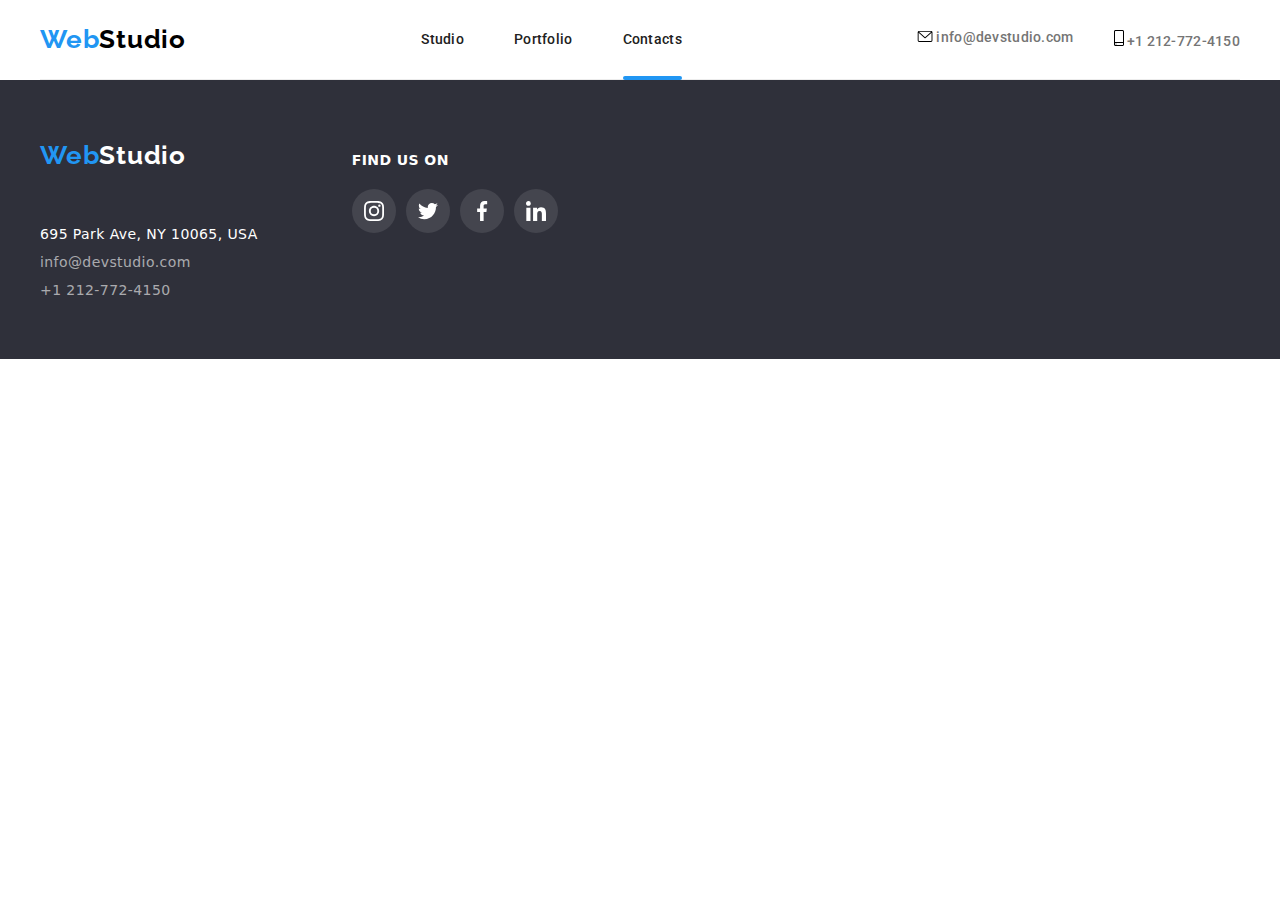
==== contacts.html @ 05b2d311 "commit-1" ====
<!DOCTYPE html>
<html lang="en">
    <head>
        <meta charset="utf-8">
        <title>Contacts</title>
        <link rel="stylesheet" href="css/modern-normalize.css">
        <link rel="stylesheet" href="css/styles.css">
        <link rel="preconnect" href="https://fonts.googleapis.com">
        <link rel="preconnect" href="https://fonts.gstatic.com" crossorigin>
        <link href="https://fonts.googleapis.com/css2?family=Raleway:wght@700&family=Roboto:wght@400;500;700;900&display=swap" rel="stylesheet">
        <link rel="stylesheet" href="/index.html">
    </head>
    <body>
        <header class="page-header-background">
            <div class="page-header container">
                <!--Header section -->
                <nav class="unstyled-list header-section">
                    <a class="header-logo" href="index.html">Web</a>
                    <ul class="header-buttons pointer">
                        <li><a class="link" href="index.html">Studio</a></li>
                        <li><a class="link" href="portfolio.html">Portfolio</a></li>
                        <li><a class="link active-link" href="contacts.html">Contacts</a></li>
                    </ul>
                    <ul class="contact-info-header pointer unstyled-list">
                        <li>
                            <a href="mailto:info@devstudio.com"><svg width="16" height="12"><use href="./images/icons.svg#icon-envelope"></use></svg> info@devstudio.com</a>
                        </li>
                        <li>
                            <a href="tel:+1212-772-4150"><svg width="10" height="16"><use href="./images/icons.svg#icon-smartphone"></use></svg> +1 212-772-4150</a>
                        </li>
                    </ul>
                </nav>
            </div>
        </header>
        <main>
            <footer class="footer-section-background">
                <div class="container">
                    <div class="footer">
                        <div class="footer-section unstyled-list footer-left-side">
                            <a class="footer-logo footer-logo-bottom" href="WebStudio.html">Web</a>
                            <address>
                                <ul class="contact-info">
                                    <li><a class="footer-adress" href="695_Park_Ave,_NY_10065,_USA">695 Park Ave, NY 10065, USA</a></li>
                                    <li><a class="footer-contact" href="mailto:info@devstudio.com">info@devstudio.com</a></li>
                                    <li><a class="footer-contact" href="tel:+1212-772-4150">+1 212-772-4150</a></li>
                                </ul>
                            </address>
                        </div>
                        <div class="footer-section unstyled-list footer-right-side">
                            <h3 class="footer-subtitle">Find us on</h3>
                            <div class="footer-social-networks">
                                <a class="footer-social-svg" href="instagram.com">
                                    <svg width="20" height="20">
                                        <use href="./images/icons.svg#icon-instagram-2"></use>
                                    </svg>
                                </a>
                                <a class="footer-social-svg" href="twitter.com">
                                    <svg width="20" height="20">
                                        <use href="./images/icons.svg#icon-twitter-1"></use>
                                    </svg>
                                </a>
                                <a class="footer-social-svg"  href="facebook.com">
                                    <svg width="20" height="20">
                                        <use href="./images/icons.svg#icon-facebook-1"></use>
                                    </svg>
                                </a>
                                <a class="footer-social-svg" href="linkedin.com">
                                    <svg width="20" height="20">
                                        <use href="./images/icons.svg#icon-linkedin-1"></use>
                                    </svg>
                                </a>
                            </div>
                        </div>
                    </div>
                </div>
            </footer>
        </main>
    </body>   
</html>
---- css/styles.css ----
.body {
    font-family: 'Roboto';
    font-style: normal;
    font-weight: 400;
    background: #E5E5E5;
    box-sizing: border-box;
}
:root {
    --brand-color:#212121;
    --background-color: #E5E5E5;
    --highlight-color: #2196F3;
    --text-description-color: #757575;
    --svg-text-color: #AFB1B8;
    --footer-color: #2F303A;
}
* {
    margin-block-start: 0px;
    margin-block-end: 0px;
    margin-inline-start: 0px;
    margin-inline-end: 0px;
    padding-inline-start: 0px;
}
/* modal */
.overlay {
    position: fixed;
    width: 100vw;
    height: 100vh;
    left: 0px;
    top: 0px;
    background: rgba(0, 0, 0, 0.2);
    z-index: 100;
    transition-duration: 250ms;
    transition-timing-function: cubic-bezier(0.4, 0, 0.2, 1);
}
.is-hidden {
    visibility: hidden;
    opacity: 0;
    transform: scale(0,1);
    transition-duration: 250ms;
    transition-timing-function: cubic-bezier(0.4, 0, 0.2, 1);
}
.modal {
    position: absolute;
    width: 528px;
    height: 581px;
    background: #FFFFFF;
    box-shadow: 0px 1px 3px rgba(0, 0, 0, 0.12), 0px 1px 1px rgba(0, 0, 0, 0.14), 0px 2px 1px rgba(0, 0, 0, 0.2);
    border-radius: 4px;
    left: 50%;
    top: 50%;
    transform: translate(-50%, -50%);
    padding: 40px;
    transition: opacity 1s linear, transform 1s linear;
}
.close {
    position: absolute;
    display: flex;
    justify-content: center;
    align-items: center;
    width: 30px;
    height: 30px;
    background: #FFFFFF;
    border: 1px solid rgba(0, 0, 0, 0.1);
    color: #000;
    border-radius: 100%;
    top: 8px;
    right: 8px;
    cursor: pointer;  
    padding: 0px;
}
.close:hover {
    color: var(--highlight-color);
}
.form-title {
    font-weight: 700;
    font-size: 20px;
    line-height: 1.15;
    text-align: center;
    color: var(--brand-color);
    padding-bottom: 12px;
}
.modal-labels {
    font-size: 12px;
    line-height: 1.16;
    letter-spacing: 0.03em;
    color: var(--text-description-color);
    position: relative;
    display: flex;
    flex-direction: column;
    
}
.modal-input {
    height: 40px;
    border: 1px solid rgba(33, 33, 33, 0.2);
    border-radius: 4px;
    list-style: none;
    margin: 4px 0px 10px 0px;
    padding-left: 45px;
    outline: none;
    width: 100%;
}
.modal-labels input:focus,
.modal-labels textarea:focus {
    border: 1px solid var(--highlight-color);
    border-radius: 4px;
    cursor: pointer;
}

.modal-svg {
    fill: var(--brand-color);
    position: absolute;
    top: 30px;
    left: 15px;
}
.modal-labels input:focus + svg {
    fill: var(--highlight-color);
}
.modal-labels textarea {
    width: 100%;
}
.modal-labels textarea {
    padding: 12px 16px;
    font-family: inherit;
    font-size: inherit;
    border: 1px solid rgba(33, 33, 33, 0.2);
    border-radius: 4px;
    margin: 4px 0px 20px 0px;
    resize: none;
    outline: none;
}
.modal-submit-area {
    position: relative;
    font-size: 14px;
    line-height: 2;
    letter-spacing: 0.03em;
    color: var(--text-description-color);
    display: flex;
    flex-direction: row;
}


.modal-form {
    display: flex;
    flex-direction: column;
}
.modal-therms {
    font-size: 14px;
    line-height: 1.71;
    letter-spacing: 0.03em;
    color: #757575;
}
.modal-checkbox {
   display: none;
}
.checkbox-svg {
    margin: 0px 8px;
}
.checkmark-svg {
    position: absolute;
    top: 5px;
    left: 8px;
}
.modal-submit-area input:checked + svg {
    fill: var(--highlight-color);
    background-color: var(--highlight-color);
}
.modal-submit-button {
    background: var(--highlight-color); 
    border-color: var(--highlight-color);
    box-shadow: 0px 4px 4px rgba(0, 0, 0, 0.15);
    border-radius: 4px;
    padding: 10px 80px;
    align-self: center;
    font-weight: 700;
    font-size: 16px;
    line-height: 1.87;
    letter-spacing: 0.06em;
    color: #ffffff;
    transition: box-shadow 250ms cubic-bezier(0.4, 0, 0.2, 1);
    cursor: pointer;
    display: flex;
    justify-content: center;
    margin: 30px 0px 40px 0px;
}
.footer-form-elements input:focus {
    border: 1px solid var(--highlight-color);
    border-radius: 4px;
    cursor: pointer;
}
 /* header and footer */

.page-header-background {
    background-color: #FFFFFF;
}
.page-header {
    height: 80px;
    border-bottom: 1px solid #ECECEC;
    width: 1200px;
    display: flex;
    align-items: center;

}
.header-section {
    display: flex;
    flex-grow: 1;
    align-items: center;
}

.header-buttons {
    display: flex;
    justify-content: center;
    gap: 50px;
    flex-grow: 1;
}
.link {
    position: relative;
}
.active-link::after {
    content: '';
    display: block;
    position: absolute;
    border-bottom: 4px solid var(--highlight-color);
    border-radius: 2px;
    width: 100%;
    top: 45px;
    transition: 250ms cubic-bezier(0.4, 0, 0.2, 1);
}

.footer-logo,
.header-logo {
    font-family: 'Raleway';
    font-style: normal;
    font-weight: 700;
    font-size: 26px;
    line-height: 1.2; 
    letter-spacing: 0.03em;
    color: #2196F3;
}
.header-logo {
    display: flex;
    align-items: center;
}
.header-logo::after {
    content: "Studio";
    color: #000000;
}
.footer-logo::after {
    content: "Studio";
    color: #FFFFFF;
}
.header-buttons li a {
    font-weight: 500;
    font-size: 14px;
    line-height: 1.14;
    letter-spacing: 0.02em;
    color: var(--brand-color);
}
.contact-info-header li a {
    font-weight: 500;
    font-size: 14px;
    line-height: 1.14;
    letter-spacing: 0.02em;
    color: var(--text-description-color);
}
.contact-info-header {
    display: flex;
    flex-direction: row;
    justify-content: space-evenly;
    gap: 40px;
}
.contact-info-header li a:hover,
.contact-info:hover li a:hover {
    color: var(--highlight-color);
    fill: var(--highlight-color);
    transition: 250ms cubic-bezier(0.4, 0, 0.2, 1);
}
.contact-info-header li a:focus,
.contact-info:focus li a:focus {
    color: var(--highlight-color);
    fill: var(--highlight-color);
    transition: 250ms cubic-bezier(0.4, 0, 0.2, 1);
}
.header-buttons,
.contact-info-header {
    font-family: 'Roboto';
    font-style: normal;
    font-weight: 500;
    font-size: 14px;
    line-height: 1.14;
    letter-spacing: 0.02em;
}
.header-buttons li a:hover,
.header-buttons li a:focus {
    color: var(--highlight-color);
    cursor: pointer;
    transition: 250ms cubic-bezier(0.4, 0, 0.2, 1);
}
.footer-section-background {
    background: var(--footer-color);
    display: flex;
}
.footer {
    display: flex;
    flex-direction: row;
    margin: 60px 0px;
}
.footer-section {
    font-size: 14px;
    line-height: 1.14;
    letter-spacing: 0.03em;
    color: rgba(255, 255, 255, 0.6);
    display: flex;
    flex-direction: column;
}
.footer-left-side {
    margin-left: 0;
}
.footer-right-side {
    margin: 13px 0px 0px 94px;
}
.footer-adress {
    font-style: normal;
    color: #FFFFFF;
}
.footer-contact {
    font-size: 14px;
    line-height: 1.14;
    letter-spacing: 0.03em;
    color: rgba(255, 255, 255, 0.6);
    font-style: normal;
}
.contact-info li a:hover,
.contact-info li a:focus {
    color: var(--highlight-color);
    transition: 250ms cubic-bezier(0.4, 0, 0.2, 1);
}
.footer-logo-bottom {
    padding-bottom: 28px;
}
.contact-info {
    display: flex;
    flex-direction: column;
    padding-top: 28px;
    gap: 12px;
}

.footer-subtitle {
    font-weight: 700;
    font-size: 14px;
    line-height: 1.14;
    letter-spacing: 0.03em;
    text-transform: uppercase;
    color: #FFFFFF;
    padding-bottom: 20px;
}
.footer-social-networks {
    display: flex;
    gap: 10px;

}
.footer-social-svg {
    width: 44px;
    height: 44px;
    border-radius: 50%;
    background: rgba(255, 255, 255, 0.1);
    fill: #FFFFFF;
    display: flex;
    justify-content: center;
    align-items: center;
}
.footer-social-svg:hover,
.footer-social-svg:focus {
  background-color: var(--highlight-color);
  transition: 250ms cubic-bezier(0.4, 0, 0.2, 1);
}
.footer-form span {
    font-weight: 700;
    font-size: 14px;
    line-height: 1.14px;
    letter-spacing: 0.03em;
    text-transform: uppercase;
    color: #FFFFFF;
    padding: 20px 0px 20px 0px;
}
.footer-subscribe {
    display: flex;
    margin-left: 93px;
}
.footer-form {
    display: flex;
    flex-direction: column;
}
.footer-form-elements {
    display: flex;
    flex-direction: row;
    gap: 12px;
}
.footer-form-elements input {
    border: 1px solid rgba(255, 255, 255, 0.3);
    filter: drop-shadow(0px 4px 4px rgba(0, 0, 0, 0.15));
    border-radius: 4px;
    background-color: var(--footer-color);
    height: 50px;
    padding: 15px 0px 15px 16px;
    width: 358px;
    color: rgba(255, 255, 255, 0.6);
    outline: none;
}
.footer-form-elements button {
    width: 200px;
    font-weight: 700;
    font-size: 16px;
    line-height: 1.87;
    display: flex;
    align-items: center;
    text-align: center;
    letter-spacing: 0.06em;
    color: #FFFFFF;
    background: var(--highlight-color);
    box-shadow: 0px 4px 4px rgba(0, 0, 0, 0.15);
    border-radius: 4px;
    padding-left: 43px;
    border-width: 0px;
    height: 50px;
}
.footer-form-elements button:hover {
    cursor: pointer;
}
.footer-form-svg {
    margin: 25px;
}
/* body  */
.unstyled-list li {
    list-style: none;
    text-decoration: none;
}
.unstyled-list a {
    list-style: none;
    text-decoration: none;   
}
.section {
    padding-top: 94px;
    padding-bottom: 94px;
}
.portofolio-buttons li button {
    background: #F5F4FA;
    border-radius: 4px;
    font-weight: 500;
    font-size: 16px;
    line-height: 1.6;
    text-align: center;
    letter-spacing: 0.03em;
    color: var(--brand-color);
    border: none;
}
.portofolio-buttons {
    display: flex;
    justify-content: center;
    gap: 8px;
    border-radius: 4px;
    padding: 94px 0px 50px 0px;
}
.sort-button {
    padding: 6px 22px;
}
.portofolio-buttons li button:hover,
.portofolio-buttons li button:focus {
    background: var(--highlight-color);
    box-shadow: 0px 3px 1px rgba(0, 0, 0, 0.1), 0px 1px 2px rgba(0, 0, 0, 0.08), 0px 2px 2px rgba(0, 0, 0, 0.12);
    border-radius: 4px;
    color: #FFFFFF;
    transition: 250ms cubic-bezier(0.4, 0, 0.2, 1);
}
.portofolio-subtitle,
.portofolio-description {
    background: #FFFFFF;
    border: 1px solid #EEEEEE;
    
}
.portofolio-subtitle {
    border-bottom: none;
    border-top: none;
}
.portofolio-description {
    border-top: none;
}
.portofolio-list {
    display: flex;
    flex-direction: row;
    flex-wrap: wrap;
    gap: 30px;
    justify-content: center;
    padding-bottom: 94px;
}
.cards:hover,
.cards:focus {
    border: 1px solid #EEEEEE;
    box-shadow: 0px 1px 1px rgba(0, 0, 0, 0.12), 0px 4px 4px rgba(0, 0, 0, 0.06), 1px 4px 6px rgba(0, 0, 0, 0.16);
    cursor: pointer;
    transition: 250ms cubic-bezier(0.4, 0, 0.2, 1);
}
.portofolio-subtitle {
    font-weight: 700;
    font-size: 18px;
    line-height: 2;
    letter-spacing: 0.06em;
    color: var(--brand-color);
    padding: 20px 24px 4px 24px;
}
.portofolio-description {
    font-size: 16px;
    line-height: 1.9;
    letter-spacing: 0.03em;
    color: var(--text-description-color);
    padding: 0px 24px 20px 24px;
}
.pointer li button {
    cursor: pointer;
}
.title-section-background {
    background: linear-gradient(rgba(47, 48, 58, 0.7), rgba(47, 48, 58, 0.2)), url(../images/background-image.jpg);
    background-repeat: no-repeat;
    background-size: cover;
    background-position: 50% 50%;
    margin-bottom: 94px;
}
.title-section {
    height: 600px;
    display: flex;
    flex-direction: column;
    align-items: center;
    justify-content: center;
}
.index-main-title {
    font-weight: 900;
    font-size: 44px;
    line-height: 1.36;
    text-align: center;
    letter-spacing: 0.06em;
    text-transform: uppercase;
    color: #FFFFFF;
    width: 696px;
    height: 120px;
}

.button {
    background: var(--highlight-color);
    box-shadow: 0px 4px 4px rgba(0, 0, 0, 0.15);
    border-radius: 4px;
    font-weight: 700;
    font-size: 16px;
    line-height: 1.87;
    align-items: center;
    text-align: center;
    letter-spacing: 0.06em;
    cursor: pointer;
    color: #FFFFFF;
    width: 200px;
    height: 50px;
}
.index-subtitle {
    font-weight: 700;
    font-size: 14px;
    line-height: 1.14;
    letter-spacing: 0.03em;
    text-transform: uppercase;
}
.index-paragraph {
    font-size: 14px;
    line-height: 2;
    letter-spacing: 0.03em;
    color: var(--text-description-color);
      
}
.what-we-do-section {
    display: flex;
    flex-direction: column;
    
}
.index-title{
    font-weight: 700;
    font-size: 36px;
    line-height: 1.16;
    text-align: center;
    letter-spacing: 0.03em;
    padding-bottom: 50px;
    margin: 0px;
}
.person-details {
    background: #FFFFFF;
    box-shadow: 0px 1px 3px rgba(0, 0, 0, 0.12), 0px 1px 1px rgba(0, 0, 0, 0.14), 0px 2px 1px rgba(0, 0, 0, 0.2);
    border-radius: 0px 0px 4px 4px;
}
.person-name {
    font-weight: 500;
    font-size: 16px;
    line-height: 1.18;
    text-align: center;
    letter-spacing: 0.03em;
    padding: 30px 0px 10px 0px;
}
.person-ocupation {
    font-size: 16px;
    line-height: 1.18;
    text-align: center;
    letter-spacing: 0.03em;
    color:var(--text-description-color);
    padding-bottom: 30px;
}
.our-team-background {
    background-color: #F5F4FA;
}
.our-team {
    display: flex;
    flex-direction: column;
}
.team-members-photos {
    display: flex;
    gap: 30px;
    justify-content: center;
}
.team-members-photos li {
    background: #FFFFFF;
    box-shadow: 0px 1px 3px rgba(0, 0, 0, 0.12), 0px 1px 1px rgba(0, 0, 0, 0.14), 0px 2px 1px rgba(0, 0, 0, 0.2);
    border-radius: 0px 0px 4px 4px;
}
.social-networks {
    display: flex;
    gap: 10px;
    justify-content: center;
    align-items: center;
    padding-bottom: 30px;
}
.social-svg {
    width: 44px;
    height: 44px;
    border-radius: 50%;
    fill: var(--svg-text-color);
    display: flex;
    justify-content: center;
    align-items: center;
}
.social-svg:hover,
.social-svg:focus {
  fill: #ffffff;
  background-color: var(--highlight-color);
  transition: 250ms cubic-bezier(0.4, 0, 0.2, 1);
}
.container {
    width: 1200px;
    margin: 0 auto;
}
.skills-svg {
    display: flex;
    gap: 30px;
    align-content: center;
}
.skill-svg {
    background: #F5F4FA;
    border-radius: 4px;
    padding: 33px 100px;
    margin-bottom: 30px;
}
.strong-points {
    display: flex;
    justify-content: center;
}
.index-paragraph {
    padding-top: 10px;
    width: 270px;
}
.skills-images ul {
    display: flex;
    flex-direction: row;
    justify-content: space-between;
}
.what-we-do-picture {
    position: relative;
}
.label {
    position: absolute;
    width: 370px;
    height: 70px;
    background: rgba(47, 48, 58, 0.8);
    color: #FFFFFF;
    display: flex;
    justify-content: center;
    align-items: center;
    bottom: 2px;
} 
.regular-customers-section {
    padding-top: 50px;
    display: flex;
    justify-content: space-evenly;
}
.customer-svg {
    width: 170px;
    height: 92px;
    border: 1px solid var(--svg-text-color);
    border-radius: 4px;
    fill: var(--svg-text-color);
    display: flex;
    align-items: center;
    justify-content: center;
}
.customer-svg:hover,
.customer-svg:focus {
  fill: var(--highlight-color);
  border-color: var(--highlight-color);
  transition: 250ms cubic-bezier(0.4, 0, 0.2, 1);
}
.box-card {
    position: relative;
    overflow: hidden;
}
.overlay-card {
    position: absolute;
    top: 0;
    left: 0;
    width: 100%;
    height: 100%;
    transform: translateY(100%);
    transition: transform 250ms ease;
    font-size: 18px;
    line-height: 1.55;
    letter-spacing: 0.03em;
    color: #FFFFFF;
    padding: 63px 24px 91px 24px;
}
.box-card:hover .overlay-card {
    transform: translateY(0);
    background: rgba(33, 150, 243, 0.9);
}
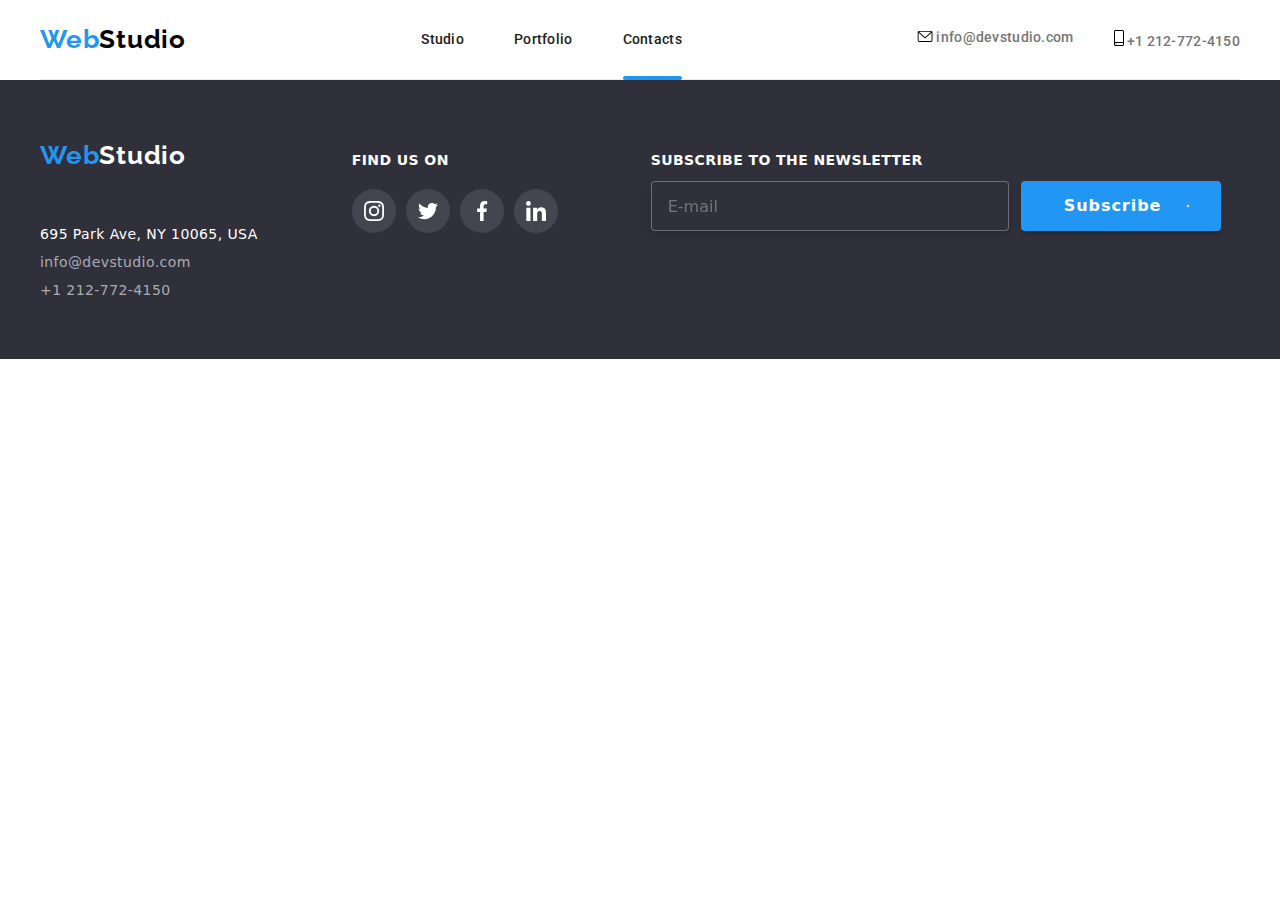
==== commit 63cbc823: "commit-2" ====
--- a/contacts.html
+++ b/contacts.html
@@ -71,9 +71,28 @@
                                 </a>
                             </div>
                         </div>
+                        <div class="footer-subscribe">
+                            <form action="footer-form" name="footer-form" class="footer-form">
+                                <span>Subscribe to the newsletter</span>
+                                <div class="footer-form-elements">
+                                    <label for="email">
+                                        <input type="email" name="email" placeholder="E-mail" autocomplete="on" required>
+                                    </label>
+                                    <button type="submit">
+                                        Subscribe
+                                        <svg class="footer-form-svg" width="24" height="24">
+                                            <use href="./images/icons.svg#icon-send"></use>
+                                        </svg>
+                                    </button>
+                                </div>
+                                <div>
+                                    
+                                </div>
+                            </form>
+                        </div>
                     </div>
                 </div>
             </footer>
-        </main>
+            </main>
     </body>   
 </html>--- a/css/styles.css
+++ b/css/styles.css
@@ -70,6 +70,7 @@
 }
 .close:hover {
     color: var(--highlight-color);
+    transition: 250ms cubic-bezier(0.4, 0, 0.2, 1);
 }
 .form-title {
     font-weight: 700;
@@ -104,6 +105,7 @@
     border: 1px solid var(--highlight-color);
     border-radius: 4px;
     cursor: pointer;
+    transition: 250ms cubic-bezier(0.4, 0, 0.2, 1);
 }
 
 .modal-svg {
@@ -114,6 +116,7 @@
 }
 .modal-labels input:focus + svg {
     fill: var(--highlight-color);
+    transition: 250ms cubic-bezier(0.4, 0, 0.2, 1);
 }
 .modal-labels textarea {
     width: 100%;
@@ -137,8 +140,6 @@
     display: flex;
     flex-direction: row;
 }
-
-
 .modal-form {
     display: flex;
     flex-direction: column;
@@ -186,6 +187,7 @@
     border: 1px solid var(--highlight-color);
     border-radius: 4px;
     cursor: pointer;
+    transition: 250ms cubic-bezier(0.4, 0, 0.2, 1);
 }
  /* header and footer */
 
@@ -730,4 +732,5 @@
 .box-card:hover .overlay-card {
     transform: translateY(0);
     background: rgba(33, 150, 243, 0.9);
-}
+    transition: 250ms cubic-bezier(0.4, 0, 0.2, 1);
+}
